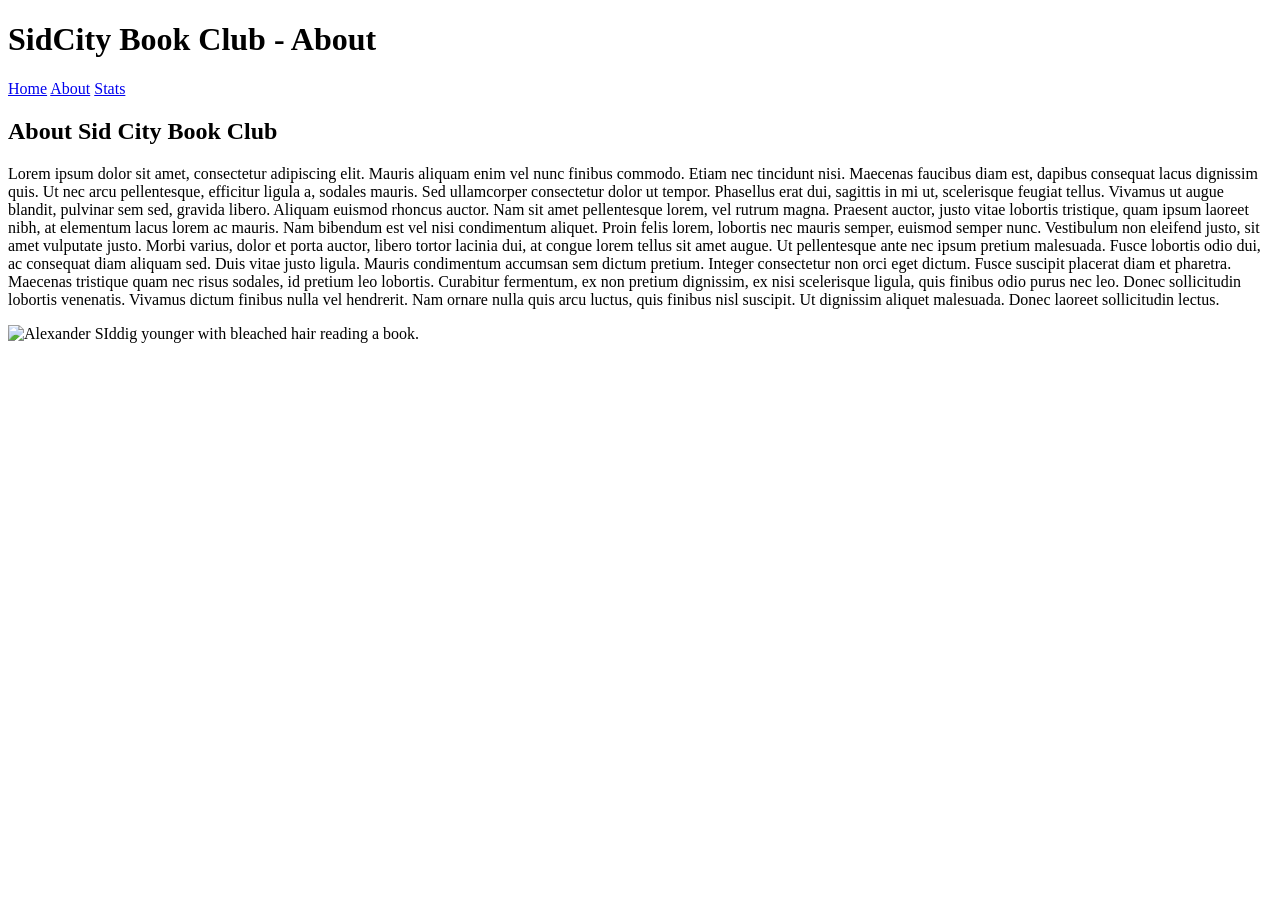
==== about.html @ 8f892588 "Basic HTML outline" ====
<!DOCTYPE html>
<html lang="en">
    <head>
        <meta charset="UTF-8">
        <meta name="viewport" content="width=device-width, initial-scale=1.0">
        <title>SidCity Book Club - About</title>

    </head>

    <body>
        <header>
            <h1>SidCity Book Club - About</h1>
            <nav>
                <a href="index.html">Home</a>
                <a href="about.html">About</a>
                <a href="stats.html">Stats</a>
            </nav>
        </header>

        <main>
            <h2 >About Sid City Book Club</h2>
            <!-- TODO předělat about text a asi přidat nějakou lepší fotku -->
            <div id="aboutText">
                <p> Lorem ipsum dolor sit amet, consectetur adipiscing elit. Mauris aliquam enim vel nunc finibus commodo. Etiam nec tincidunt nisi. Maecenas faucibus diam est, dapibus consequat lacus dignissim quis. Ut nec arcu pellentesque, efficitur ligula a, sodales mauris. Sed ullamcorper consectetur dolor ut tempor. Phasellus erat dui, sagittis in mi ut, scelerisque feugiat tellus. Vivamus ut augue blandit, pulvinar sem sed, gravida libero. Aliquam euismod rhoncus auctor. Nam sit amet pellentesque lorem, vel rutrum magna. Praesent auctor, justo vitae lobortis tristique, quam ipsum laoreet nibh, at elementum lacus lorem ac mauris. Nam bibendum est vel nisi condimentum aliquet.

Proin felis lorem, lobortis nec mauris semper, euismod semper nunc. Vestibulum non eleifend justo, sit amet vulputate justo. Morbi varius, dolor et porta auctor, libero tortor lacinia dui, at congue lorem tellus sit amet augue. Ut pellentesque ante nec ipsum pretium malesuada. Fusce lobortis odio dui, ac consequat diam aliquam sed. Duis vitae justo ligula. Mauris condimentum accumsan sem dictum pretium. Integer consectetur non orci eget dictum. Fusce suscipit placerat diam et pharetra. Maecenas tristique quam nec risus sodales, id pretium leo lobortis. Curabitur fermentum, ex non pretium dignissim, ex nisi scelerisque ligula, quis finibus odio purus nec leo. Donec sollicitudin lobortis venenatis. Vivamus dictum finibus nulla vel hendrerit. Nam ornare nulla quis arcu luctus, quis finibus nisl suscipit. Ut dignissim aliquet malesuada. Donec laoreet sollicitudin lectus. </p>

                <img src="https://raw.githubusercontent.com/ZuzanaOsobova/sid_city_book_club/refs/heads/master/images/blond_sid.jpg" alt="Alexander SIddig younger with bleached hair reading a book." />
            </div>
        </main>
    </body>
</html>
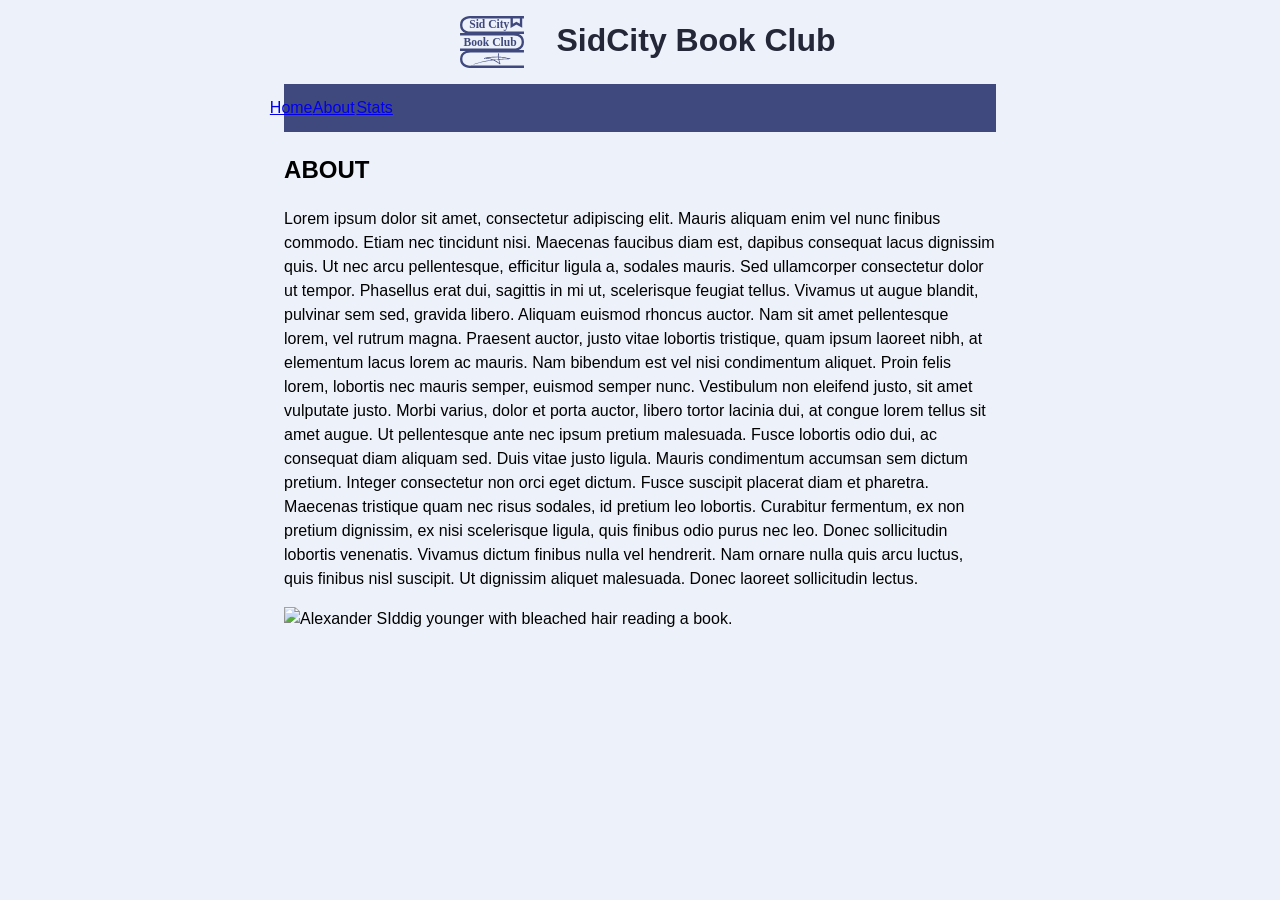
==== commit d6c4ac0d: "CSS header" ====
--- a/about.html
+++ b/about.html
@@ -5,20 +5,29 @@
         <meta name="viewport" content="width=device-width, initial-scale=1.0">
         <title>SidCity Book Club - About</title>
 
+        <link rel="stylesheet" href="css/global.css" />
+        <link rel="stylesheet" href="css/colours.css" />
+
     </head>
 
     <body>
         <header>
-            <h1>SidCity Book Club - About</h1>
+            <div class="h1Img">
+                <img src="icons/logo_dark.svg" alt="sid city book club logo" class="headerLogo"/>
+                <h1>SidCity Book Club</h1>
+            </div>
+            
             <nav>
-                <a href="index.html">Home</a>
-                <a href="about.html">About</a>
-                <a href="stats.html">Stats</a>
+                <ul>
+                    <li><a href="index.html" class="navButton">Home</a></li>
+                    <li><a href="about.html" class="navButton">About</a></li>
+                    <li><a href="stats.html" class="navButton">Stats</a></li>
+                </ul>
             </nav>
         </header>
 
         <main>
-            <h2 >About Sid City Book Club</h2>
+            <h2>ABOUT</h2>
             <!-- TODO předělat about text a asi přidat nějakou lepší fotku -->
             <div id="aboutText">
                 <p> Lorem ipsum dolor sit amet, consectetur adipiscing elit. Mauris aliquam enim vel nunc finibus commodo. Etiam nec tincidunt nisi. Maecenas faucibus diam est, dapibus consequat lacus dignissim quis. Ut nec arcu pellentesque, efficitur ligula a, sodales mauris. Sed ullamcorper consectetur dolor ut tempor. Phasellus erat dui, sagittis in mi ut, scelerisque feugiat tellus. Vivamus ut augue blandit, pulvinar sem sed, gravida libero. Aliquam euismod rhoncus auctor. Nam sit amet pellentesque lorem, vel rutrum magna. Praesent auctor, justo vitae lobortis tristique, quam ipsum laoreet nibh, at elementum lacus lorem ac mauris. Nam bibendum est vel nisi condimentum aliquet.
--- a/css/global.css
+++ b/css/global.css
@@ -0,0 +1,74 @@
+html {
+  background-color: var(--white);
+  font-family: sans-serif;
+}
+
+body {
+  margin: 0 auto;
+  width: 100%;
+  max-width: 80ch;
+  line-height: 1.5;
+}
+
+
+header {
+    position: relative;
+    top: 0;
+    width: 100%;
+    text-align: center;
+    padding: 0;
+    margin: 0;
+
+}
+.h1Img {
+    display: flex;
+    justify-content: center;
+    gap: 2rem;
+    padding-top: 1rem;
+    margin: 0;
+}
+
+h1 {
+    color: var(--black);
+    font-size:2rem;
+    padding: 0;
+    margin: 0;
+}
+
+.headerLogo{
+    width: 4rem;
+    height: auto;
+    padding-left: 1rem;
+    margin: 0;
+}
+
+
+nav {
+    background-color: var(--blue);
+}
+
+ul {
+    display: flex;
+    list-style-type: none;
+    padding: 0;
+}
+
+.navButton {
+    width: calc(100% / 3);
+    height: 3rem;
+    display: flex;
+    justify-content: center;
+    align-items: center;
+
+}
+
+.navButton a {
+    font-weight: bold;
+    color: var(--white);
+    text-decoration: none;
+    font-size: 1.2rem;
+}
+
+.navButton a:hover {
+    text-decoration: underline;
+}
--- a/css/colours.css
+++ b/css/colours.css
@@ -0,0 +1,7 @@
+:root {
+    --white: #edf2fa;
+    --red: #cc334c;
+    --green: #0cb596;
+    --blue: #40497e;
+    --black: #242738;
+}
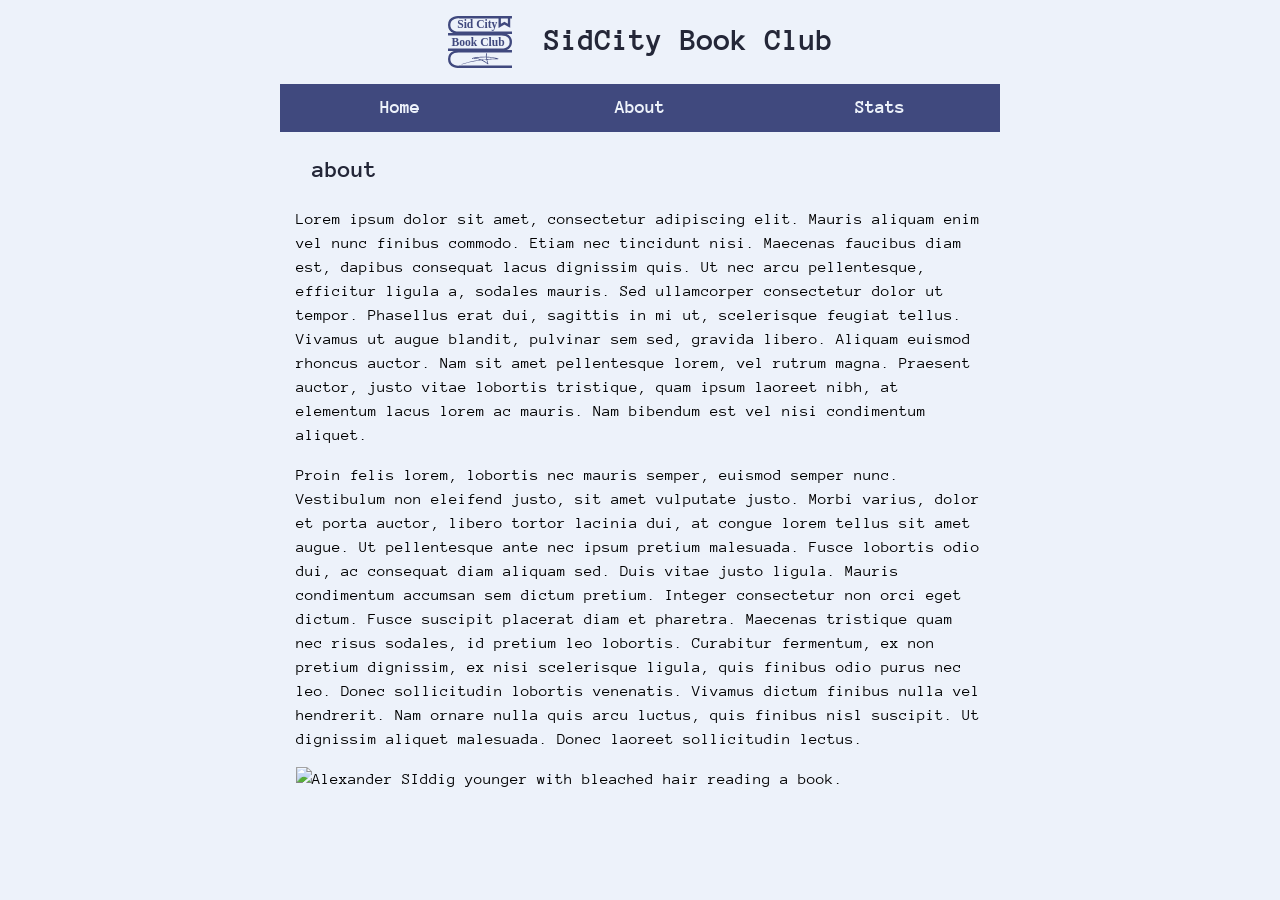
==== commit d0413e1f: "CSS pro index a book page, přidání fontu" ====
--- a/about.html
+++ b/about.html
@@ -7,6 +7,7 @@
 
         <link rel="stylesheet" href="css/global.css" />
         <link rel="stylesheet" href="css/colours.css" />
+        <link rel="stylesheet" href="css/fonts.css" />
 
     </head>
 
@@ -19,20 +20,20 @@
             
             <nav>
                 <ul>
-                    <li><a href="index.html" class="navButton">Home</a></li>
-                    <li><a href="about.html" class="navButton">About</a></li>
-                    <li><a href="stats.html" class="navButton">Stats</a></li>
+                    <li class="navButton"><a href="index.html" >Home</a></li>
+                    <li class="navButton"><a href="about.html">About</a></li>
+                    <li class="navButton"><a href="stats.html">Stats</a></li>
                 </ul>
             </nav>
         </header>
 
         <main>
-            <h2>ABOUT</h2>
+            <h2>about</h2>
             <!-- TODO předělat about text a asi přidat nějakou lepší fotku -->
             <div id="aboutText">
-                <p> Lorem ipsum dolor sit amet, consectetur adipiscing elit. Mauris aliquam enim vel nunc finibus commodo. Etiam nec tincidunt nisi. Maecenas faucibus diam est, dapibus consequat lacus dignissim quis. Ut nec arcu pellentesque, efficitur ligula a, sodales mauris. Sed ullamcorper consectetur dolor ut tempor. Phasellus erat dui, sagittis in mi ut, scelerisque feugiat tellus. Vivamus ut augue blandit, pulvinar sem sed, gravida libero. Aliquam euismod rhoncus auctor. Nam sit amet pellentesque lorem, vel rutrum magna. Praesent auctor, justo vitae lobortis tristique, quam ipsum laoreet nibh, at elementum lacus lorem ac mauris. Nam bibendum est vel nisi condimentum aliquet.
+                <p> Lorem ipsum dolor sit amet, consectetur adipiscing elit. Mauris aliquam enim vel nunc finibus commodo. Etiam nec tincidunt nisi. Maecenas faucibus diam est, dapibus consequat lacus dignissim quis. Ut nec arcu pellentesque, efficitur ligula a, sodales mauris. Sed ullamcorper consectetur dolor ut tempor. Phasellus erat dui, sagittis in mi ut, scelerisque feugiat tellus. Vivamus ut augue blandit, pulvinar sem sed, gravida libero. Aliquam euismod rhoncus auctor. Nam sit amet pellentesque lorem, vel rutrum magna. Praesent auctor, justo vitae lobortis tristique, quam ipsum laoreet nibh, at elementum lacus lorem ac mauris. Nam bibendum est vel nisi condimentum aliquet. </p>
 
-Proin felis lorem, lobortis nec mauris semper, euismod semper nunc. Vestibulum non eleifend justo, sit amet vulputate justo. Morbi varius, dolor et porta auctor, libero tortor lacinia dui, at congue lorem tellus sit amet augue. Ut pellentesque ante nec ipsum pretium malesuada. Fusce lobortis odio dui, ac consequat diam aliquam sed. Duis vitae justo ligula. Mauris condimentum accumsan sem dictum pretium. Integer consectetur non orci eget dictum. Fusce suscipit placerat diam et pharetra. Maecenas tristique quam nec risus sodales, id pretium leo lobortis. Curabitur fermentum, ex non pretium dignissim, ex nisi scelerisque ligula, quis finibus odio purus nec leo. Donec sollicitudin lobortis venenatis. Vivamus dictum finibus nulla vel hendrerit. Nam ornare nulla quis arcu luctus, quis finibus nisl suscipit. Ut dignissim aliquet malesuada. Donec laoreet sollicitudin lectus. </p>
+                <p>Proin felis lorem, lobortis nec mauris semper, euismod semper nunc. Vestibulum non eleifend justo, sit amet vulputate justo. Morbi varius, dolor et porta auctor, libero tortor lacinia dui, at congue lorem tellus sit amet augue. Ut pellentesque ante nec ipsum pretium malesuada. Fusce lobortis odio dui, ac consequat diam aliquam sed. Duis vitae justo ligula. Mauris condimentum accumsan sem dictum pretium. Integer consectetur non orci eget dictum. Fusce suscipit placerat diam et pharetra. Maecenas tristique quam nec risus sodales, id pretium leo lobortis. Curabitur fermentum, ex non pretium dignissim, ex nisi scelerisque ligula, quis finibus odio purus nec leo. Donec sollicitudin lobortis venenatis. Vivamus dictum finibus nulla vel hendrerit. Nam ornare nulla quis arcu luctus, quis finibus nisl suscipit. Ut dignissim aliquet malesuada. Donec laoreet sollicitudin lectus. </p>
 
                 <img src="https://raw.githubusercontent.com/ZuzanaOsobova/sid_city_book_club/refs/heads/master/images/blond_sid.jpg" alt="Alexander SIddig younger with bleached hair reading a book." />
             </div>
--- a/css/global.css
+++ b/css/global.css
@@ -1,6 +1,6 @@
 html {
   background-color: var(--white);
-  font-family: sans-serif;
+  font-family: Anonymous Pro, serif;
 }
 
 body {
@@ -11,6 +11,7 @@
 }
 
 
+/* Header CSSS */
 header {
     position: relative;
     top: 0;
@@ -33,6 +34,7 @@
     font-size:2rem;
     padding: 0;
     margin: 0;
+    padding-right: 1rem;
 }
 
 .headerLogo{
@@ -42,15 +44,11 @@
     margin: 0;
 }
 
-
-nav {
-    background-color: var(--blue);
-}
-
 ul {
     display: flex;
     list-style-type: none;
     padding: 0;
+    background-color: var(--blue);
 }
 
 .navButton {
@@ -72,3 +70,29 @@
 .navButton a:hover {
     text-decoration: underline;
 }
+
+
+/* MAIN css */
+main {
+    padding-left: 1rem;
+    padding-right: 1rem;
+}
+
+h2 {
+    width: 100%;
+    color: var(--black);
+    font-size: 1.5rem;
+    padding-left: 1rem;
+}
+
+
+/* CSS for book page specifically */
+.annotation {
+    color: var(--blue);
+}
+
+.bookPage img {
+    float: right;
+    width: 15rem;
+    height: auto;
+}
--- a/css/fonts.css
+++ b/css/fonts.css
@@ -0,0 +1,22 @@
+@font-face {
+    font-family: Anonymous Pro;
+    src: url("../Anonymous_Pro/AnonymousPro-Regular.ttf");
+}
+@font-face {
+    font-family: Anonymous Pro;
+    src: url("../Anonymous_Pro/AnonymousPro-Bold.ttf");
+    font-weight: bold;
+}
+
+@font-face {
+    font-family: Anonymous Pro;
+    src: url("../Anonymous_Pro/AnonymousPro-BoldItalic.ttf");
+    font-weight: bold;
+    font-style: italic;
+}
+
+@font-face {
+    font-family: Anonymous Pro;
+    src: url("../Anonymous_Pro/AnonymousPro-Italic.ttf");
+    font-style: italic;
+}
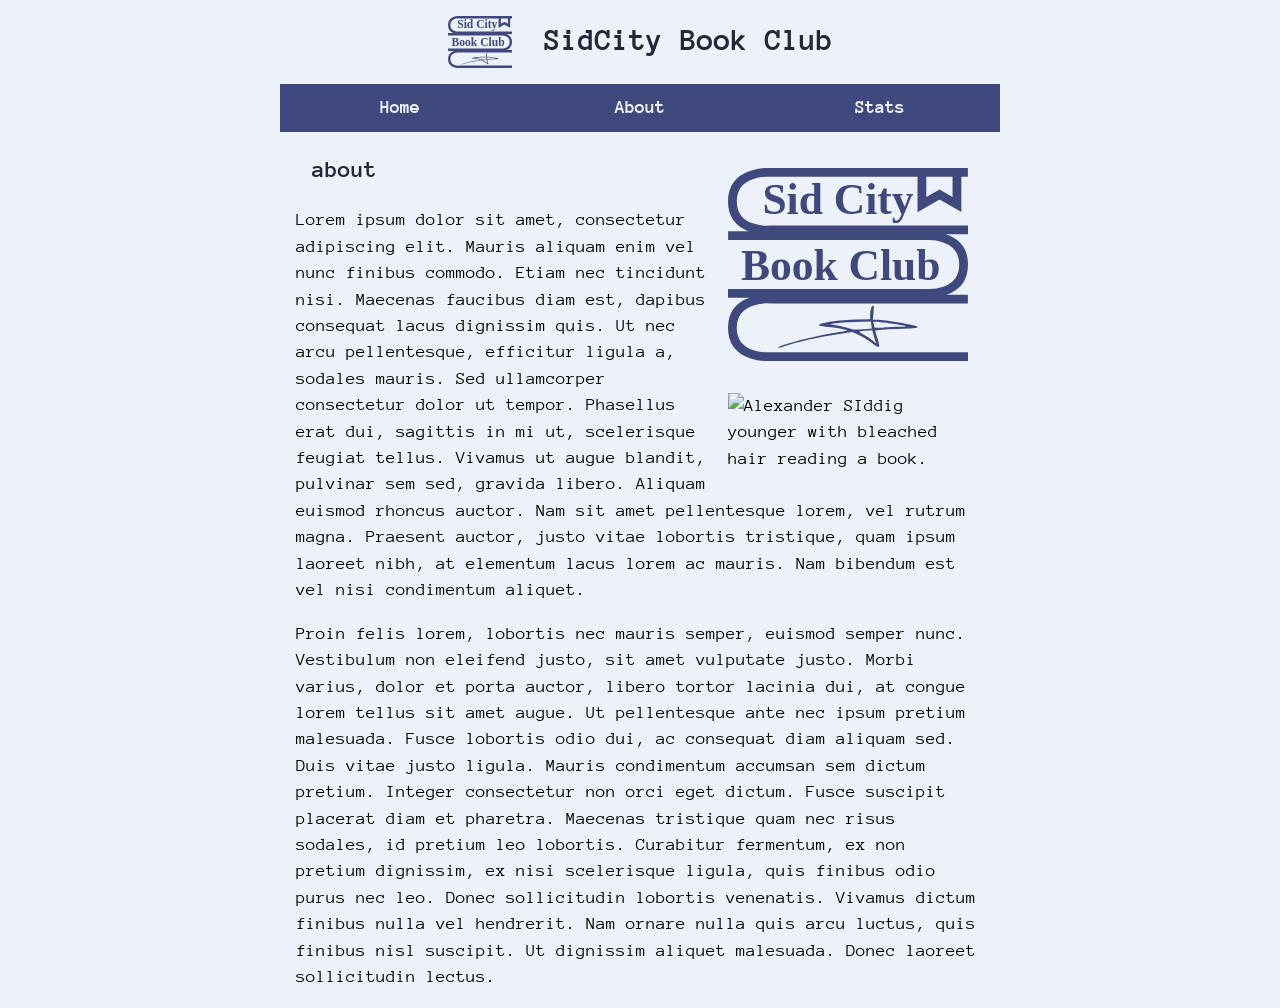
==== commit 5c35bb8f: "table css, about css" ====
--- a/about.html
+++ b/about.html
@@ -28,6 +28,13 @@
         </header>
 
         <main>
+            <div class="aboutPage">
+                <div class="imageColumn">
+                    <img class="aboutImg" src="icons/logo_dark.svg" alt="logo of Sid City Book Club" />
+                    <img class="aboutImg" src="https://raw.githubusercontent.com/ZuzanaOsobova/sid_city_book_club/refs/heads/master/images/blond_sid.jpg" alt="Alexander SIddig younger with bleached hair reading a book." />
+                    
+                </div>
+
             <h2>about</h2>
             <!-- TODO předělat about text a asi přidat nějakou lepší fotku -->
             <div id="aboutText">
@@ -35,8 +42,9 @@
 
                 <p>Proin felis lorem, lobortis nec mauris semper, euismod semper nunc. Vestibulum non eleifend justo, sit amet vulputate justo. Morbi varius, dolor et porta auctor, libero tortor lacinia dui, at congue lorem tellus sit amet augue. Ut pellentesque ante nec ipsum pretium malesuada. Fusce lobortis odio dui, ac consequat diam aliquam sed. Duis vitae justo ligula. Mauris condimentum accumsan sem dictum pretium. Integer consectetur non orci eget dictum. Fusce suscipit placerat diam et pharetra. Maecenas tristique quam nec risus sodales, id pretium leo lobortis. Curabitur fermentum, ex non pretium dignissim, ex nisi scelerisque ligula, quis finibus odio purus nec leo. Donec sollicitudin lobortis venenatis. Vivamus dictum finibus nulla vel hendrerit. Nam ornare nulla quis arcu luctus, quis finibus nisl suscipit. Ut dignissim aliquet malesuada. Donec laoreet sollicitudin lectus. </p>
 
-                <img src="https://raw.githubusercontent.com/ZuzanaOsobova/sid_city_book_club/refs/heads/master/images/blond_sid.jpg" alt="Alexander SIddig younger with bleached hair reading a book." />
+                </div>
             </div>
+            
         </main>
     </body>
 </html>
--- a/css/global.css
+++ b/css/global.css
@@ -76,6 +76,7 @@
 main {
     padding-left: 1rem;
     padding-right: 1rem;
+    font-size: 1.1rem;
 }
 
 h2 {
@@ -95,4 +96,51 @@
     float: right;
     width: 15rem;
     height: auto;
-}+}
+
+/* CSS FOR INDEX TABLE */
+table {
+    width: 100%;
+    border-collapse: collapse;
+}
+
+th {
+    font-weight: bold;
+    text-align: left;
+    background-color: var(--blue);
+    color: var(--white);
+    padding: 0.5rem;
+
+}
+
+td {
+    padding: 0.5rem;
+}
+
+.moreBtn {
+    color: var(--blue);
+    text-decoration: underline;
+}
+
+tr:hover {
+    text-decoration: underline;
+    color: var(--blue);
+    cursor: pointer;
+}
+
+
+/* ABOUT PAGE CSS */
+.imageColumn {
+    float: right;
+    display: flex;
+    flex-direction: column;
+    align-items: center;
+
+}
+
+.aboutImg {
+    width: 15rem;
+    height: auto;
+    display: block;
+    padding: 1rem;
+}
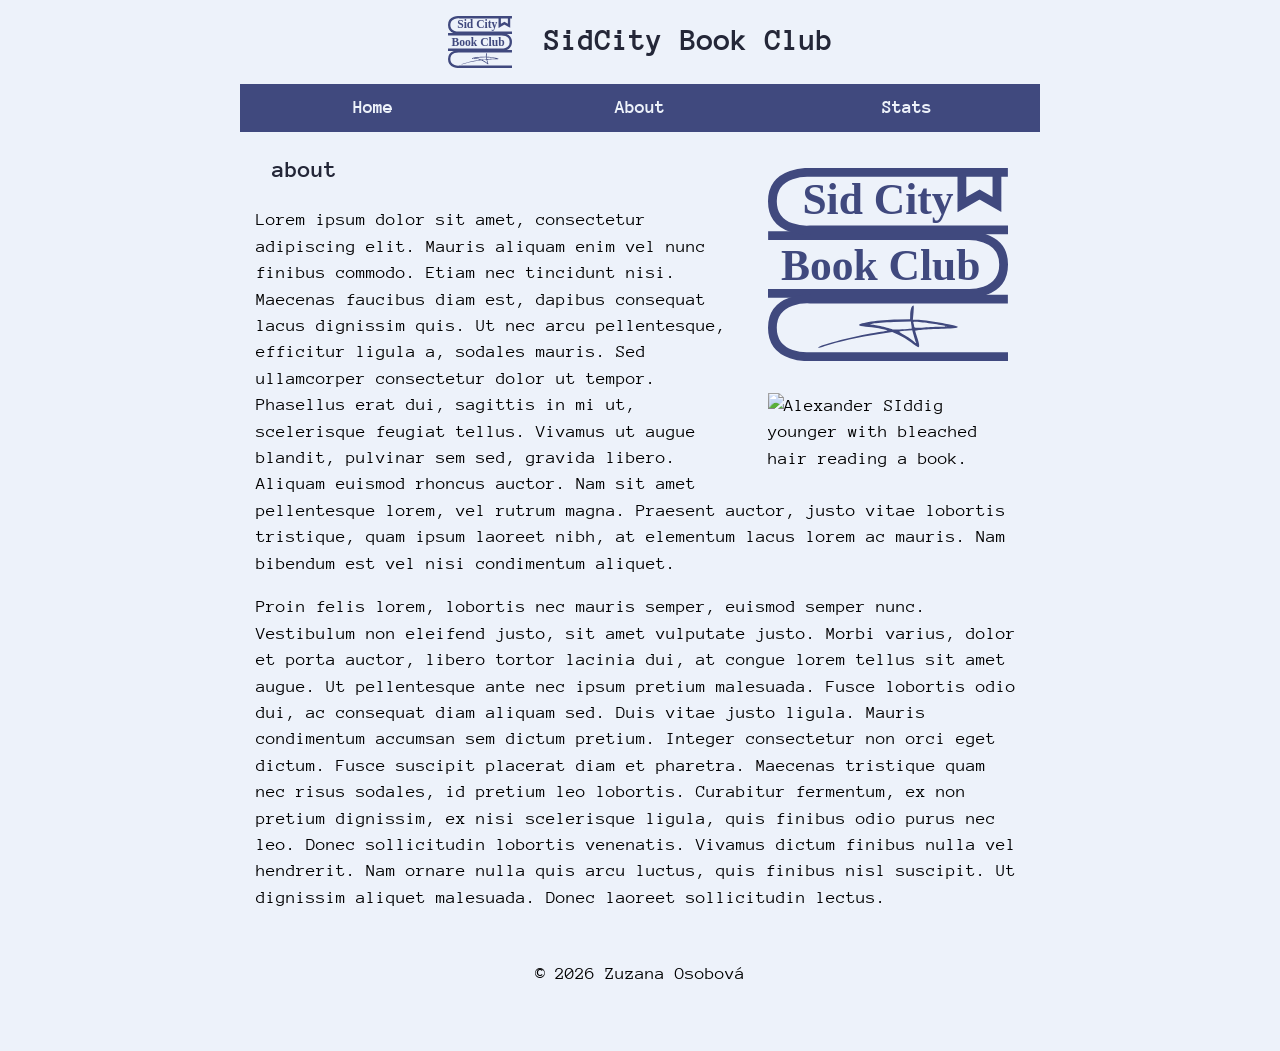
==== commit 0fd4194b: "Header and Footer" ====
--- a/about.html
+++ b/about.html
@@ -13,18 +13,7 @@
 
     <body>
         <header>
-            <div class="h1Img">
-                <img src="icons/logo_dark.svg" alt="sid city book club logo" class="headerLogo"/>
-                <h1>SidCity Book Club</h1>
-            </div>
-            
-            <nav>
-                <ul>
-                    <li class="navButton"><a href="index.html" >Home</a></li>
-                    <li class="navButton"><a href="about.html">About</a></li>
-                    <li class="navButton"><a href="stats.html">Stats</a></li>
-                </ul>
-            </nav>
+            <custom-header></custom-header>
         </header>
 
         <main>
@@ -44,7 +33,11 @@
 
                 </div>
             </div>
+
+            <custom-footer></custom-footer>
             
         </main>
+        <script src="components/header.js"></script>
+        <script src="components/footer.js"></script>
     </body>
 </html>
--- a/css/global.css
+++ b/css/global.css
@@ -6,8 +6,9 @@
 body {
   margin: 0 auto;
   width: 100%;
-  max-width: 80ch;
+  max-width: 800px;
   line-height: 1.5;
+  padding-bottom: 2rem;
 }
 
 
@@ -96,21 +97,44 @@
     float: right;
     width: 15rem;
     height: auto;
+    padding: 2px;
 }
+
+/* CSS for small screens, changes how the cover image behaves and also the name of the book */
+@media (max-width: 500px) {
+  .bookPage img {
+    float: none;
+    display: block;
+    margin: 0 auto;
+
+  }
+
+  #name {
+    text-align: center;
+  }
+}
+
 
 /* CSS FOR INDEX TABLE */
 table {
+    border-collapse: collapse;
     width: 100%;
-    border-collapse: collapse;
 }
 
-th {
-    font-weight: bold;
-    text-align: left;
-    background-color: var(--blue);
-    color: var(--white);
-    padding: 0.5rem;
+.table {
+  max-height: 60vh;
+  overflow-y: auto;
+}
 
+thead th {
+  z-index: 1;
+  font-weight: bold;
+  text-align: left; 
+  background-color: var(--blue);
+  color: var(--white);
+  padding: 0.5rem;
+  position: sticky;
+  top: 0
 }
 
 td {
@@ -122,7 +146,7 @@
     text-decoration: underline;
 }
 
-tr:hover {
+tbody tr:hover {
     text-decoration: underline;
     color: var(--blue);
     cursor: pointer;
@@ -144,3 +168,10 @@
     display: block;
     padding: 1rem;
 }
+
+/* FOOTER */
+footer {
+    padding: 2rem;
+    text-align: center;
+
+}
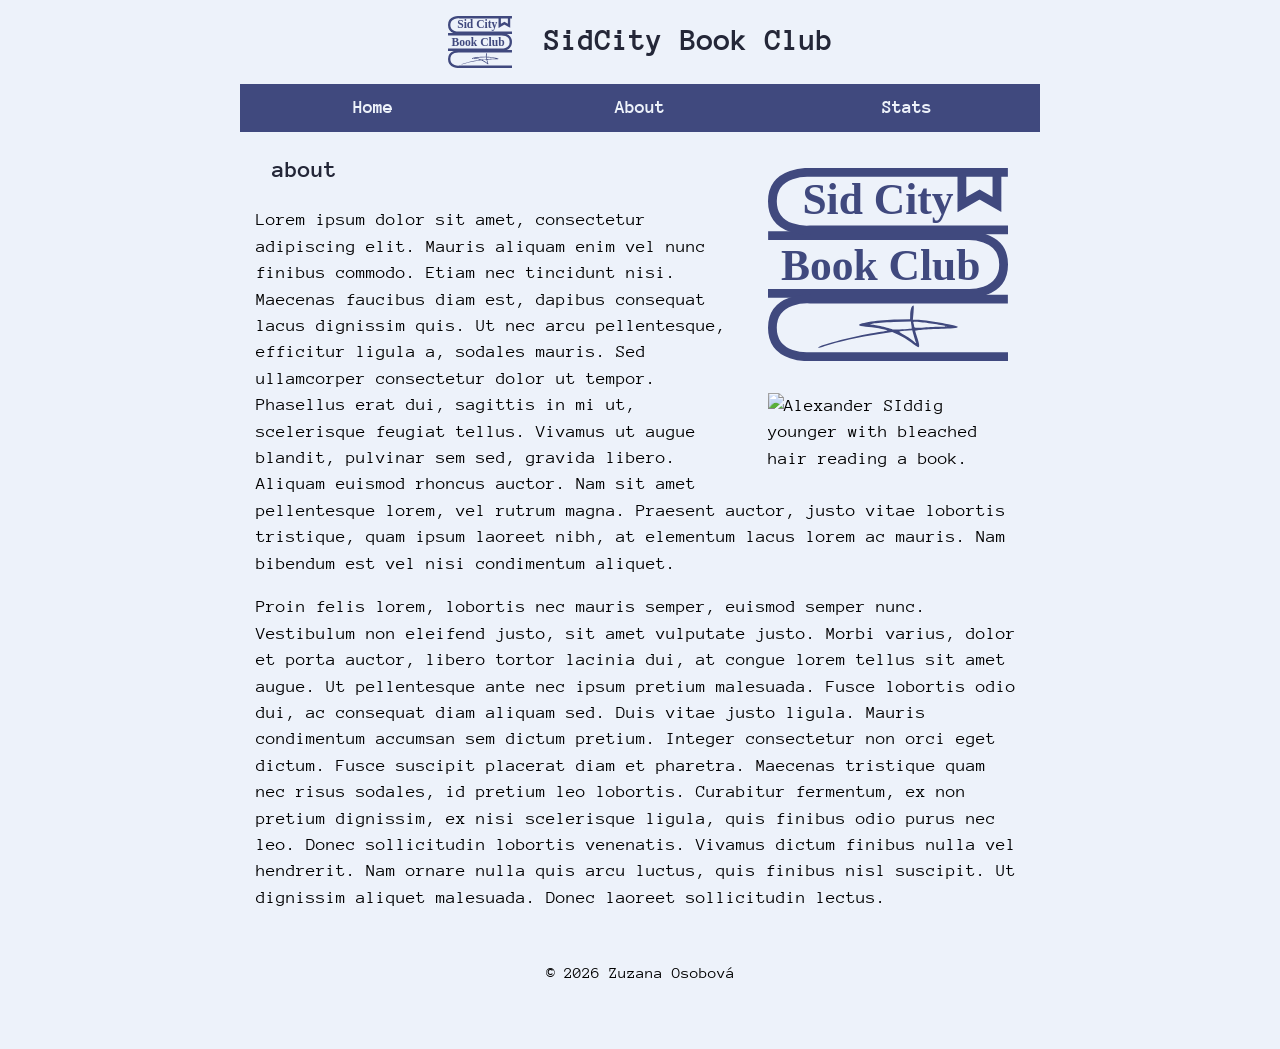
==== commit 4987144c: "Filter functioning and refractored Co-authored-by: Copilot <copilot@github.com>" ====
--- a/about.html
+++ b/about.html
@@ -34,9 +34,12 @@
                 </div>
             </div>
 
-            <custom-footer></custom-footer>
+            
             
         </main>
+
+        <custom-footer></custom-footer>
+
         <script src="components/header.js"></script>
         <script src="components/footer.js"></script>
     </body>
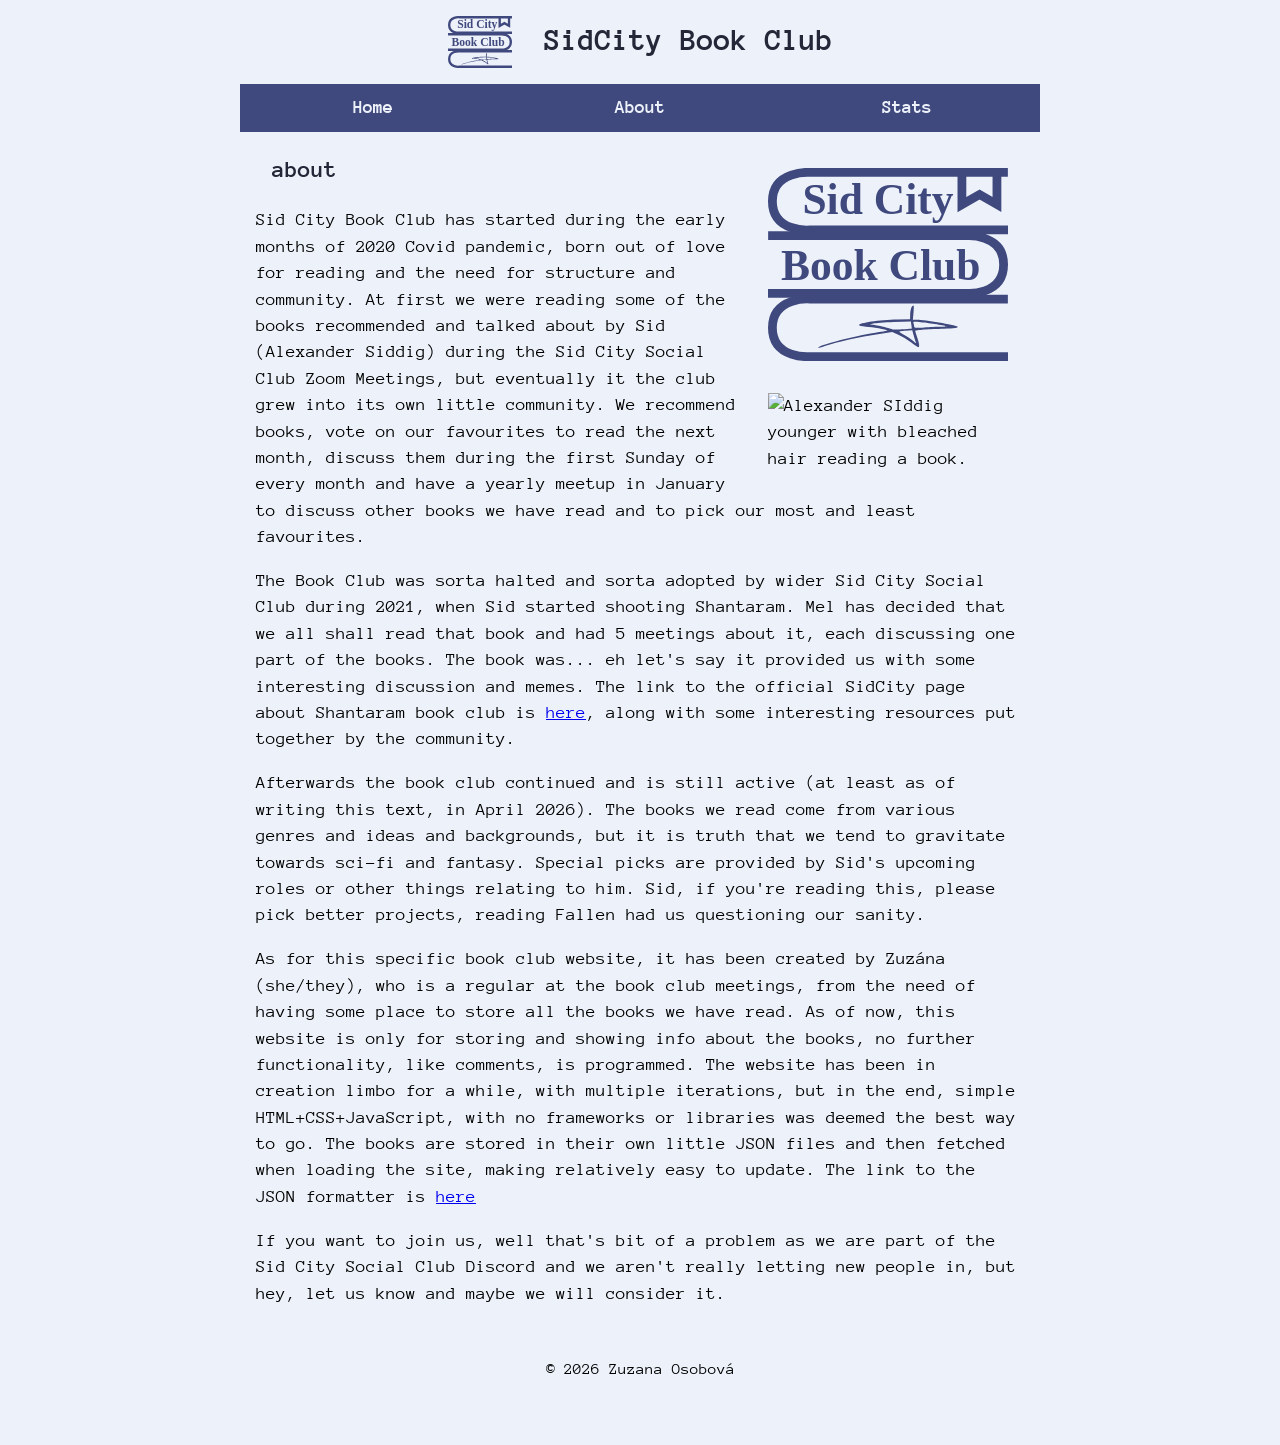
==== commit 14379f5d: "Creating formatter.html, added json, functioning mostly" ====
--- a/about.html
+++ b/about.html
@@ -24,17 +24,28 @@
                     
                 </div>
 
-            <h2>about</h2>
-            <!-- TODO předělat about text a asi přidat nějakou lepší fotku -->
-            <div id="aboutText">
-                <p> Lorem ipsum dolor sit amet, consectetur adipiscing elit. Mauris aliquam enim vel nunc finibus commodo. Etiam nec tincidunt nisi. Maecenas faucibus diam est, dapibus consequat lacus dignissim quis. Ut nec arcu pellentesque, efficitur ligula a, sodales mauris. Sed ullamcorper consectetur dolor ut tempor. Phasellus erat dui, sagittis in mi ut, scelerisque feugiat tellus. Vivamus ut augue blandit, pulvinar sem sed, gravida libero. Aliquam euismod rhoncus auctor. Nam sit amet pellentesque lorem, vel rutrum magna. Praesent auctor, justo vitae lobortis tristique, quam ipsum laoreet nibh, at elementum lacus lorem ac mauris. Nam bibendum est vel nisi condimentum aliquet. </p>
+                <h2>about</h2>
+                <div id="aboutText">
+                    <p>Sid City Book Club has started during the early months of 2020 Covid pandemic, born out of love for reading and the need for structure and community. At first we were reading some of the books recommended and talked about by Sid (Alexander Siddig) during the Sid City Social Club Zoom Meetings, but eventually it the club grew into its own little community. We recommend books, vote on our favourites to read the next month, discuss them during the first Sunday of every month and have a yearly meetup in January to discuss other books we have read and to pick our most and least favourites.</p>
 
-                <p>Proin felis lorem, lobortis nec mauris semper, euismod semper nunc. Vestibulum non eleifend justo, sit amet vulputate justo. Morbi varius, dolor et porta auctor, libero tortor lacinia dui, at congue lorem tellus sit amet augue. Ut pellentesque ante nec ipsum pretium malesuada. Fusce lobortis odio dui, ac consequat diam aliquam sed. Duis vitae justo ligula. Mauris condimentum accumsan sem dictum pretium. Integer consectetur non orci eget dictum. Fusce suscipit placerat diam et pharetra. Maecenas tristique quam nec risus sodales, id pretium leo lobortis. Curabitur fermentum, ex non pretium dignissim, ex nisi scelerisque ligula, quis finibus odio purus nec leo. Donec sollicitudin lobortis venenatis. Vivamus dictum finibus nulla vel hendrerit. Nam ornare nulla quis arcu luctus, quis finibus nisl suscipit. Ut dignissim aliquet malesuada. Donec laoreet sollicitudin lectus. </p>
+                    <p>
+                        The Book Club was sorta halted and sorta adopted by wider Sid City Social Club during 2021, when Sid started shooting Shantaram. Mel has decided that we all shall read that book and had 5 meetings about it, each discussing one part of the books. The book was... eh let's say it provided us with some interesting discussion and memes. The link to the official SidCity page about Shantaram book club is <a href="https://www.sidcity.net/sid-city-social-club-2/scsc-book-club/">here</a>, along with some interesting resources put together by the community.
+                    </p>
+
+                    <p>
+                        Afterwards the book club continued and is still active (at least as of writing this text, in April 2026). The books we read come from various genres and ideas and backgrounds, but it is truth that we tend to gravitate towards sci-fi and fantasy. Special picks are provided by Sid's upcoming roles or other things relating to him. Sid, if you're reading this, please pick better projects, reading Fallen had us questioning our sanity.
+                    </p>
+
+                    <p>
+                        As for this specific book club website, it has been created by Zuzána (she/they), who is a regular at the book club meetings, from the need of having some place to store all the books we have read. As of now, this website is only for storing and showing info about the books, no further functionality, like comments, is programmed. The website has been in creation limbo for a while, with multiple iterations, but in the end, simple HTML+CSS+JavaScript, with no frameworks or libraries was deemed the best way to go. The books are stored in their own little JSON files and then fetched when loading the site, making relatively easy to update. The link to the JSON formatter is <a href="/formatter.html">here</a>
+                    </p>
+
+                    <p>
+                        If you want to join us, well that's bit of a problem as we are part of the Sid City Social Club Discord and we aren't really letting new people in, but hey, let us know and maybe we will consider it.
+                    </p>
 
                 </div>
             </div>
-
-            
             
         </main>
 
--- a/css/global.css
+++ b/css/global.css
@@ -81,7 +81,6 @@
 }
 
 h2 {
-    width: 100%;
     color: var(--black);
     font-size: 1.5rem;
     padding-left: 1rem;
@@ -116,6 +115,53 @@
 
 
 /* CSS FOR INDEX TABLE */
+
+#search {
+    padding: 0.5rem;
+    background-color: var(--blue);
+    color: var(--white);
+    font-weight: bold;
+    gap: 1rem;
+    margin-bottom: 0.5rem;
+
+}
+
+
+#search select, input {
+    box-sizing: content-box;
+    border: none;
+    background-color: white;
+    text-align: center;
+    padding-left: 0.5rem;
+    padding-right: 0.5rem;
+}
+
+input {
+    text-align: left;
+}
+
+
+@media (max-width: 600px) {
+  #search {
+    display: flex;
+    flex-direction: column;
+    align-items: center;
+    gap: 0;
+    
+  }
+
+  #search select, input {
+    width: 95%;
+    padding: 0.2rem;
+    margin-bottom: 0.2rem;
+  }
+
+  #search label {
+    text-align: center;
+  }
+}
+
+
 table {
     border-collapse: collapse;
     width: 100%;
@@ -147,9 +193,9 @@
 }
 
 tbody tr:hover {
-    text-decoration: underline;
-    color: var(--blue);
     cursor: pointer;
+    background-color: #aeb4d6;
+    color: var(--black);
 }
 
 
